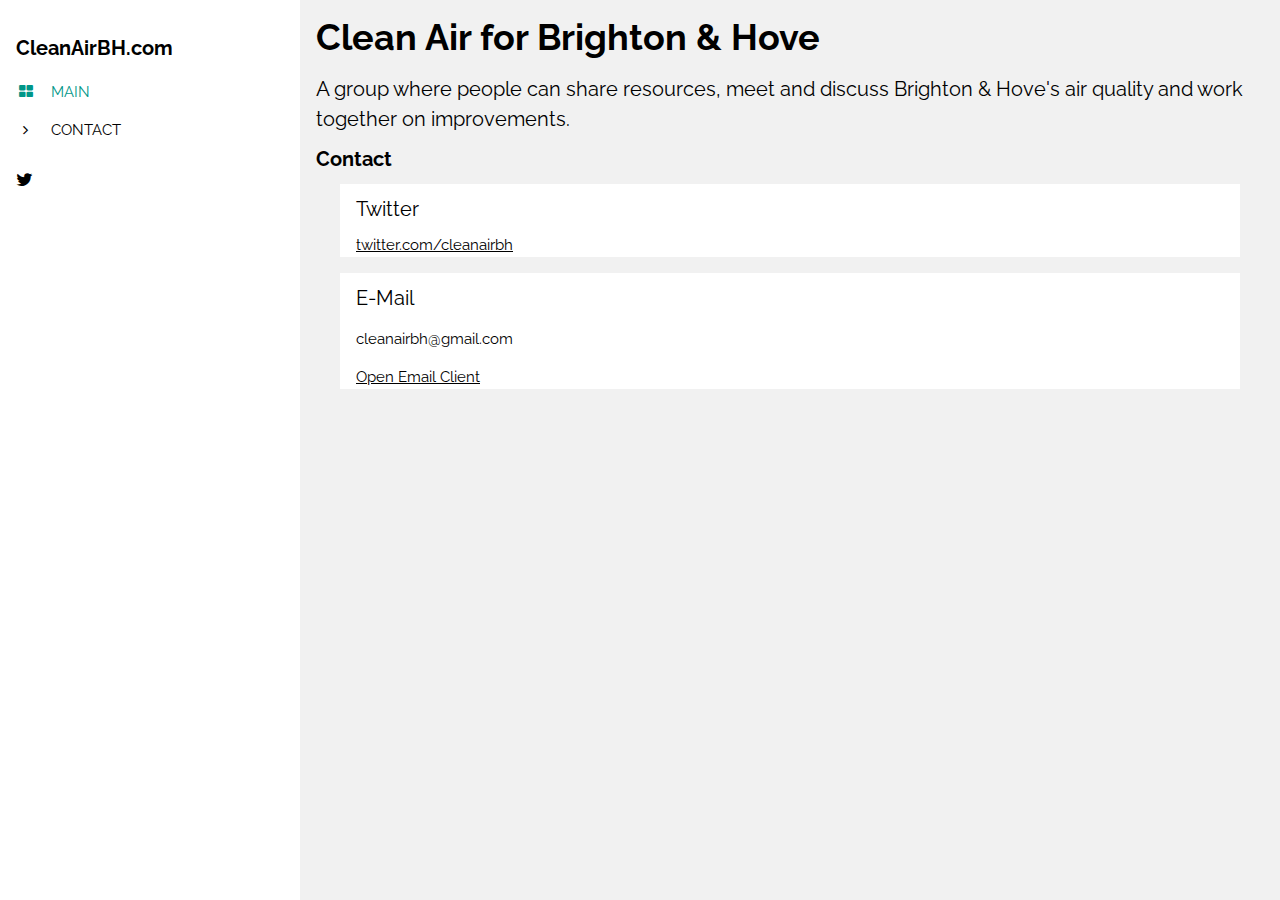
==== contact.html @ 0e1baf20 "General format & style Reusable nav bar Contact page Link to Clean Air Zone" ====
<!DOCTYPE html>
<html>
<title>Clean Air for Brighton & Hove</title>
<meta charset="UTF-8">
<meta name="viewport" content="width=device-width, initial-scale=1">
<link rel="stylesheet" href="https://www.w3schools.com/w3css/4/w3.css">
<link rel="stylesheet" href="https://fonts.googleapis.com/css?family=Raleway">
<link rel="stylesheet" href="https://cdnjs.cloudflare.com/ajax/libs/font-awesome/4.7.0/css/font-awesome.min.css">
<style>
    body,
    h1,
    h2,
    h3,
    h4,
    h5,
    h6 {
        font-family: "Raleway", sans-serif
    }
</style>

<body class="w3-light-grey w3-content" style="max-width:1600px">
<script id="replace_with_navbar" src="js/nav.js"></script>
<!-- Overlay effect when opening sidebar on small screens -->
<div class="w3-overlay w3-hide-large w3-animate-opacity" onclick="w3_close()" style="cursor:pointer"
     title="close side menu" id="myOverlay"></div>

<!-- !PAGE CONTENT! -->
<div class="w3-main" style="margin-left:300px">

    <!-- Header -->
    <header id="portfolio">
            <span class="w3-button w3-hide-large w3-xxlarge w3-hover-text-grey" onclick="w3_open()"><i
                    class="fa fa-bars"></i></span>
        <div class="w3-container">
            <h1><b>Clean Air for Brighton & Hove</b></h1>
            <h4>A group where people can share resources, meet and discuss Brighton & Hove's air quality and work
                together on improvements.</h4>
            <h4><b>Contact</b></h4>
            <div class="w3-row-padding">
                <div class="w3 w3-container w3-margin-bottom">
                    <div class="w3-container w3-white">
                        <h4>Twitter</h4>
                        <a href="https://www.twitter.com/cleanairbh" target="_blank">twitter.com/cleanairbh</a>
                    </div>
                </div>
                <div class="w3 w3-container w3-margin-bottom">
                    <div class="w3-container w3-white">
                        <h4>E-Mail</h4>
                        <p>cleanairbh@gmail.com</p>
                        <a href="mailto:cleanairbh@gmail.com">Open Email Client</a>
                    </div>
                </div>
            </div>
        </div>
    </header>
</div>

<script>
        // Script to open and close sidebar
        function w3_open() {
            document.getElementById("mySidebar").style.display = "block";
            document.getElementById("myOverlay").style.display = "block";
        }

        function w3_close() {
            document.getElementById("mySidebar").style.display = "none";
            document.getElementById("myOverlay").style.display = "none";
        }

    </script>

</body>

</html>
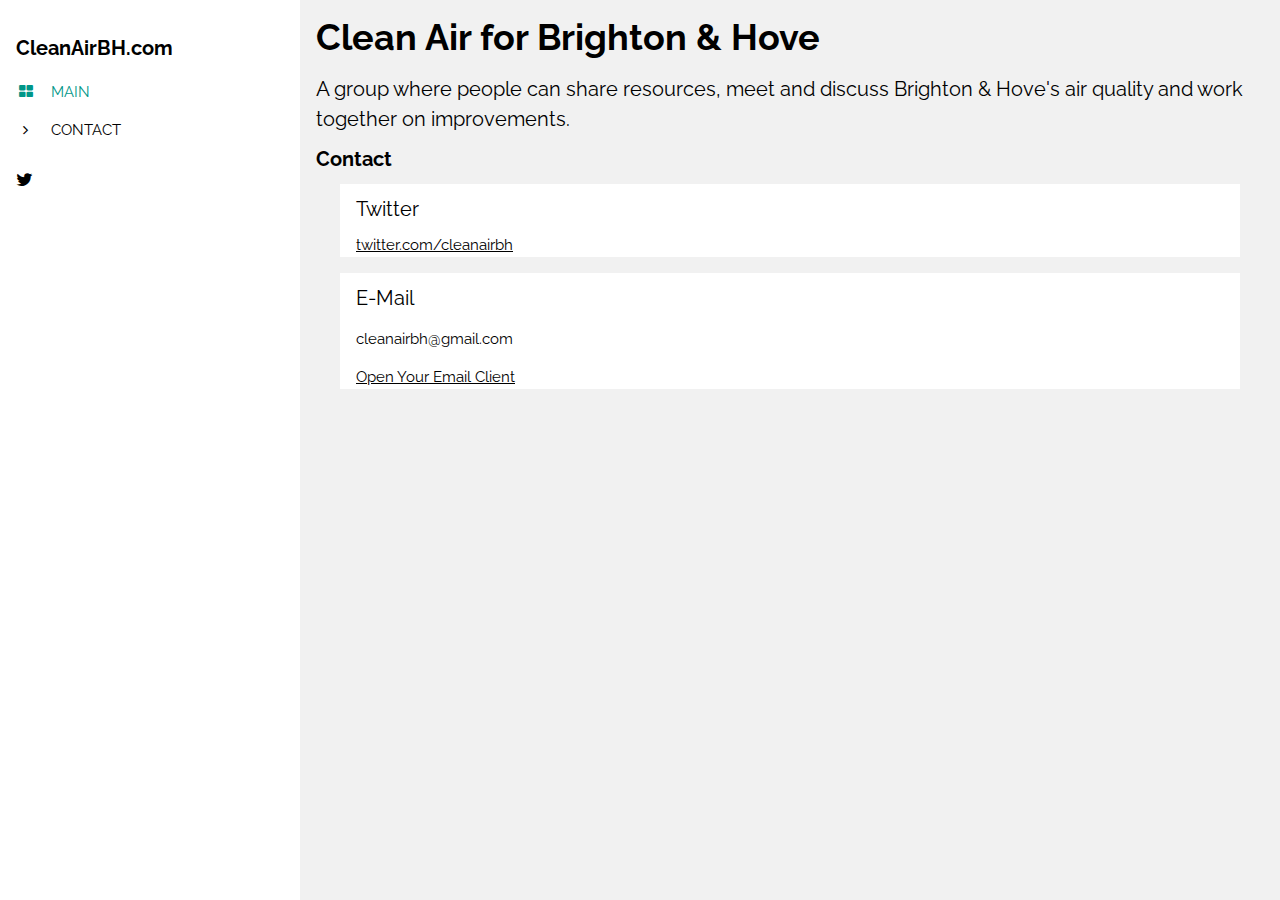
==== commit f7e6dd6a: "General format & style Reusable nav bar Contact page Link to Clean Air Zone" ====
--- a/contact.html
+++ b/contact.html
@@ -47,7 +47,7 @@
                     <div class="w3-container w3-white">
                         <h4>E-Mail</h4>
                         <p>cleanairbh@gmail.com</p>
-                        <a href="mailto:cleanairbh@gmail.com">Open Email Client</a>
+                        <a href="mailto:cleanairbh@gmail.com">Open Your Email Client</a>
                     </div>
                 </div>
             </div>
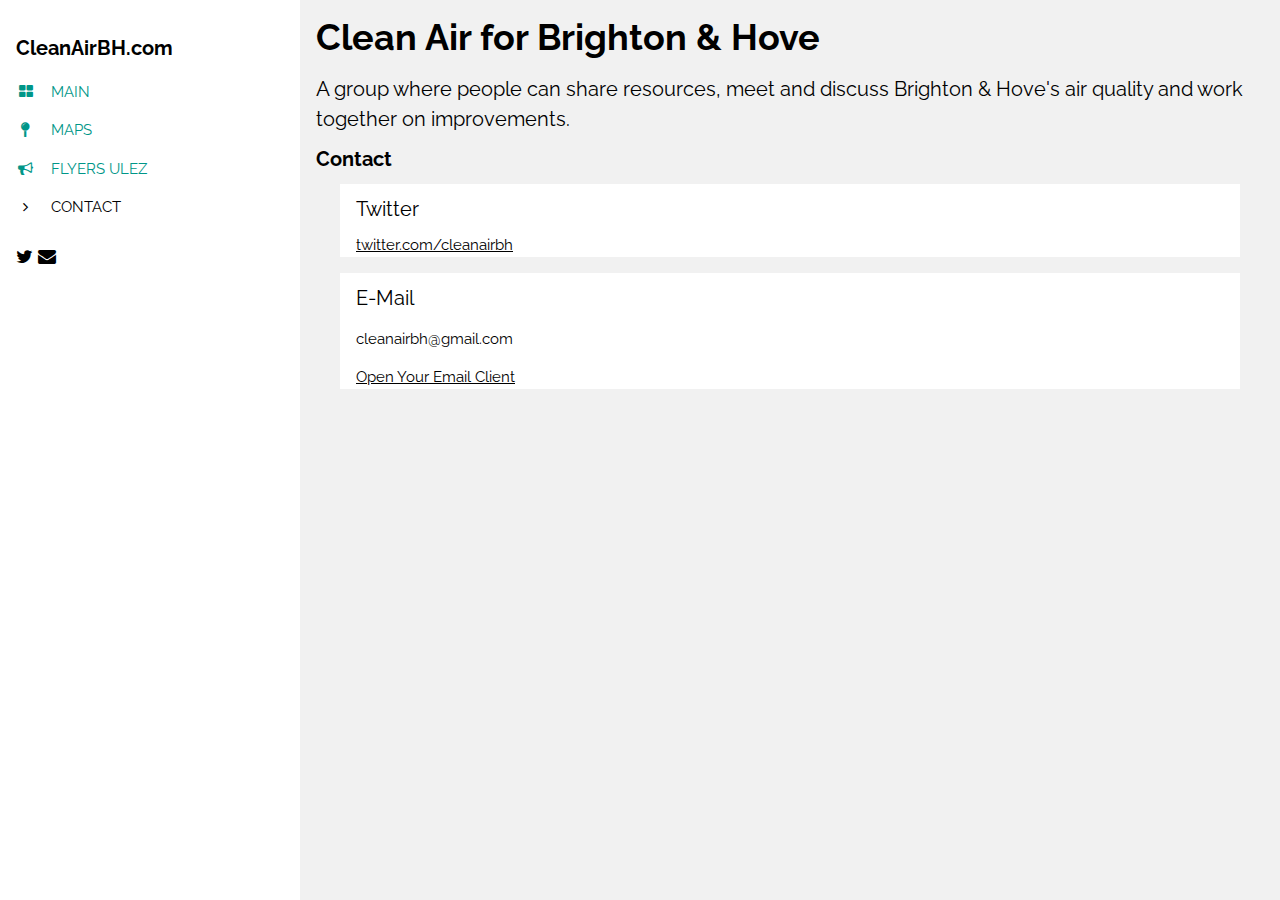
==== commit fa4493ad: "Added flyers page" ====
--- a/contact.html
+++ b/contact.html
@@ -28,7 +28,7 @@
 <div class="w3-main" style="margin-left:300px">
 
     <!-- Header -->
-    <header id="portfolio">
+    <header id="cleanAirBH">
             <span class="w3-button w3-hide-large w3-xxlarge w3-hover-text-grey" onclick="w3_open()"><i
                     class="fa fa-bars"></i></span>
         <div class="w3-container">
@@ -55,20 +55,6 @@
     </header>
 </div>
 
-<script>
-        // Script to open and close sidebar
-        function w3_open() {
-            document.getElementById("mySidebar").style.display = "block";
-            document.getElementById("myOverlay").style.display = "block";
-        }
-
-        function w3_close() {
-            document.getElementById("mySidebar").style.display = "none";
-            document.getElementById("myOverlay").style.display = "none";
-        }
-
-    </script>
-
 </body>
 
 </html>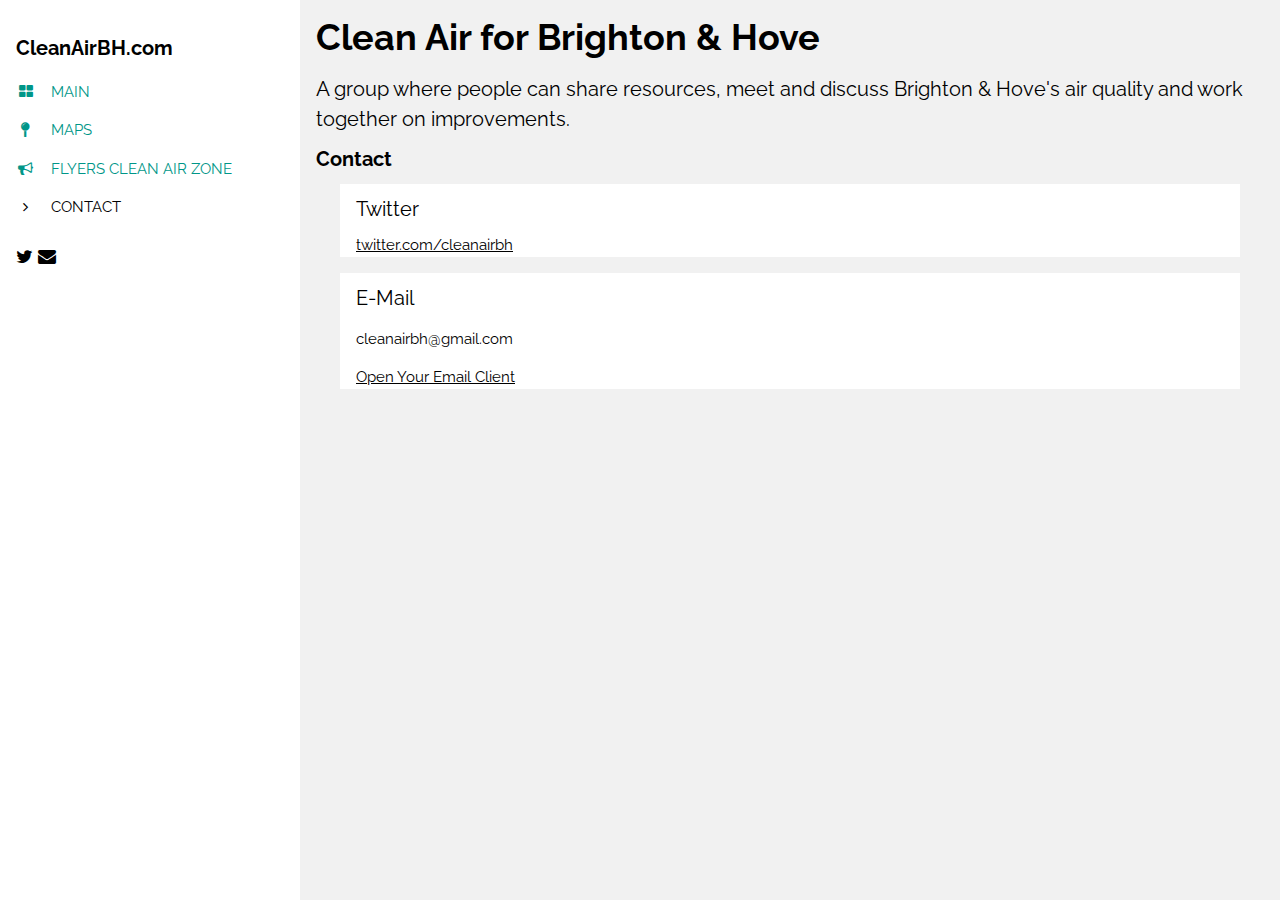
==== commit cf4f7c44: "Added flyers page" ====
--- a/contact.html
+++ b/contact.html
@@ -3,20 +3,8 @@
 <title>Clean Air for Brighton & Hove</title>
 <meta charset="UTF-8">
 <meta name="viewport" content="width=device-width, initial-scale=1">
-<link rel="stylesheet" href="https://www.w3schools.com/w3css/4/w3.css">
-<link rel="stylesheet" href="https://fonts.googleapis.com/css?family=Raleway">
-<link rel="stylesheet" href="https://cdnjs.cloudflare.com/ajax/libs/font-awesome/4.7.0/css/font-awesome.min.css">
-<style>
-    body,
-    h1,
-    h2,
-    h3,
-    h4,
-    h5,
-    h6 {
-        font-family: "Raleway", sans-serif
-    }
-</style>
+<script id="replace_with_css" src="js/css.js"></script>
+<link rel="stylesheet" href="/css/site.css">
 
 <body class="w3-light-grey w3-content" style="max-width:1600px">
 <script id="replace_with_navbar" src="js/nav.js"></script>
--- a/css/site.css
+++ b/css/site.css
@@ -0,0 +1,38 @@
+@import "https://www.w3schools.com/w3css/4/w3.css";
+@import "https://fonts.googleapis.com/css?family=Raleway";
+@import "https://cdnjs.cloudflare.com/ajax/libs/font-awesome/4.7.0/css/font-awesome.min.css";
+
+    body,
+    h1,
+    h2,
+    h3,
+    h4,
+    h5,
+    h6 {
+        font-family: "Raleway", sans-serif
+    }
+
+.accordion {
+  background-color: #eee;
+  color: #444;
+  cursor: pointer;
+  padding: 18px;
+  width: 100%;
+  text-align: left;
+  border: none;
+  outline: none;
+  transition: 0.4s;
+}
+
+/* Add a background color to the button if it is clicked on (add the .active class with JS), and when you move the mouse over it (hover) */
+.active, .accordion:hover {
+  background-color: #ccc;
+}
+
+/* Style the accordion panel. Note: hidden by default */
+.panel {
+  padding: 0 18px;
+  background-color: white;
+  display: none;
+  overflow: hidden;
+}